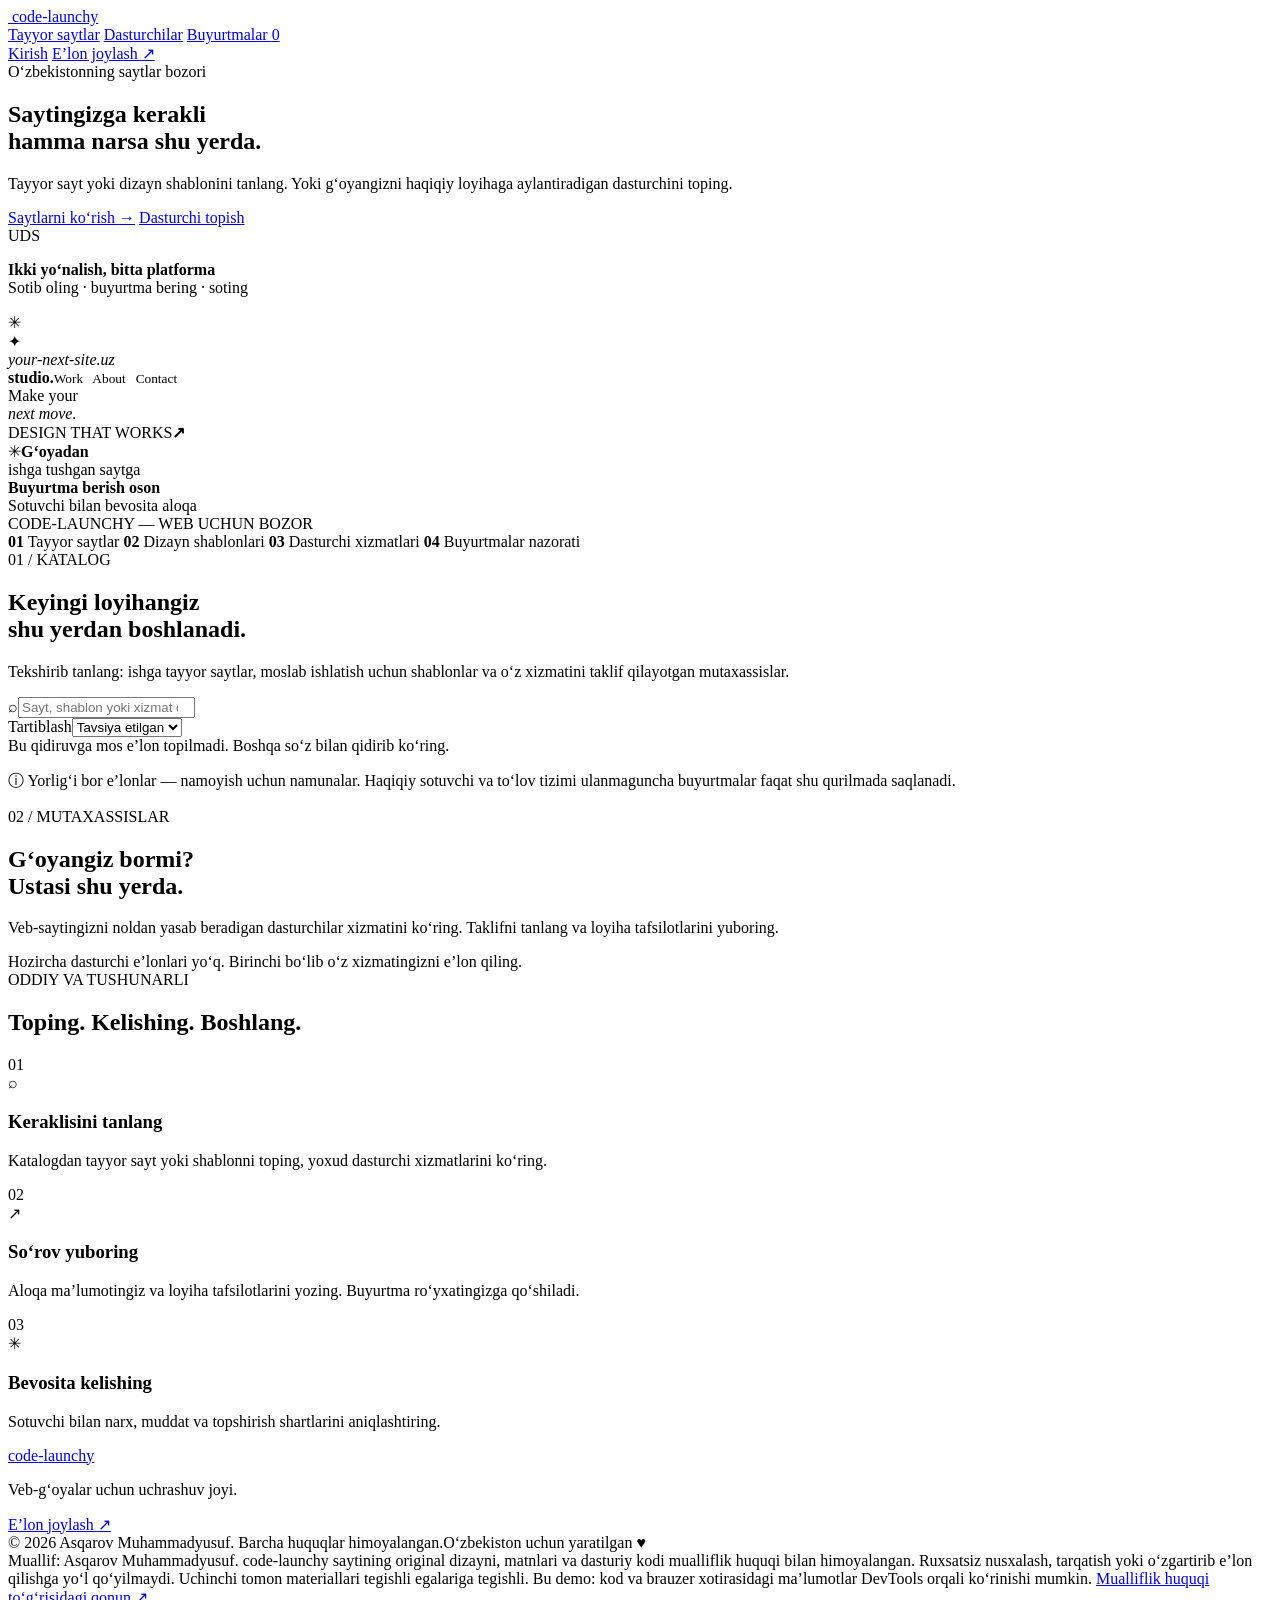
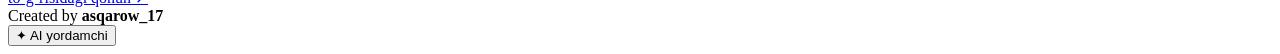
==== index.html @ 660fa681 "Add files via upload" ====
<!DOCTYPE html>
<html lang="uz">
  <head>
    <meta charset="UTF-8" />
    <meta name="viewport" content="width=device-width, initial-scale=1.0" />
    <meta name="description" content="code-launchy — tayyor sayt va shablonlar bozori, shuningdek ishonchli veb-dasturchi topish maydoni." />
    <meta name="author" content="Asqarov Muhammadyusuf" />
    <meta name="theme-color" content="#f7f8f4" />
    <title>code-launchy — saytingiz uchun to‘g‘ri manzil</title>
    <script src="js/home-scroll.js"></script>
    <link rel="icon" type="image/svg+xml" href="assets/code-launchy-logo.svg" />
    <link rel="stylesheet" href="css/style.css" />
    <link rel="stylesheet" href="css/protection.css" />
  </head>
  <body>
    <header class="site-header">
      <div class="container nav-wrap">
        <a class="brand" href="index.html" aria-label="code-launchy bosh sahifa">
          <img class="brand-logo" src="assets/code-launchy-logo.svg" alt="" />
          <span>code<span class="brand-dot">-</span>launchy</span>
        </a>
        <nav class="main-nav" aria-label="Asosiy navigatsiya">
          <a href="#catalog">Tayyor saytlar</a>
          <a href="#developers">Dasturchilar</a>
          <a href="orders.html">Buyurtmalar <span id="orderCount" class="nav-count">0</span></a>
        </nav>
        <div class="header-actions">
          <a class="account-link" href="account.html">Kirish</a>
          <a class="button button-dark nav-cta" href="listing.html">E’lon joylash <span aria-hidden="true">↗</span></a>
        </div>
      </div>
    </header>

    <main id="home">
      <section class="hero">
        <div class="container hero-layout">
          <div class="hero-copy">
            <div class="eyebrow"><span class="eyebrow-dot"></span> O‘zbekistonning saytlar bozori</div>
            <h1>Saytingizga kerakli<br />hamma narsa <span>shu yerda.</span></h1>
            <p class="hero-lead">Tayyor sayt yoki dizayn shablonini tanlang. Yoki g‘oyangizni haqiqiy loyihaga aylantiradigan dasturchini toping.</p>
            <div class="hero-actions">
              <a class="button button-primary" href="#catalog">Saytlarni ko‘rish <span aria-hidden="true">→</span></a>
              <a class="button button-outline" href="#developers">Dasturchi topish</a>
            </div>
            <div class="hero-proof">
              <div class="avatar-stack" aria-hidden="true"><span>U</span><span>D</span><span>S</span></div>
              <p><strong>Ikki yo‘nalish, bitta platforma</strong><br />Sotib oling · buyurtma bering · soting</p>
            </div>
          </div>
          <div class="hero-art" aria-label="Sayt yaratish jarayonining tasviri">
            <div class="art-orbit orbit-one"></div>
            <div class="art-orbit orbit-two"></div>
            <div class="art-spark spark-one">✳</div>
            <div class="art-spark spark-two">✦</div>
            <div class="browser-card">
              <div class="browser-top"><span></span><span></span><span></span><i>your-next-site.uz</i></div>
              <div class="browser-content">
                <div class="browser-nav"><b>studio<span>.</span></b><small>Work&nbsp;&nbsp; About&nbsp;&nbsp; Contact</small></div>
                <div class="browser-title">Make your<br /><em>next move.</em></div>
                <div class="browser-bottom"><span>DESIGN THAT WORKS</span><b>↗</b></div>
                <div class="browser-shape"></div>
              </div>
            </div>
            <div class="floating-note note-top"><span class="note-icon">✳</span><span><b>G‘oyadan</b><br />ishga tushgan saytga</span></div>
            <div class="floating-note note-bottom"><span class="online-dot"></span><span><b>Buyurtma berish oson</b><br />Sotuvchi bilan bevosita aloqa</span></div>
            <span class="hero-caption">CODE-LAUNCHY — WEB UCHUN BOZOR</span>
          </div>
        </div>
      </section>

      <section class="trust-strip" aria-label="Platforma imkoniyatlari">
        <div class="container trust-inner">
          <span><b>01</b> Tayyor saytlar</span><span class="trust-divider"></span>
          <span><b>02</b> Dizayn shablonlari</span><span class="trust-divider"></span>
          <span><b>03</b> Dasturchi xizmatlari</span><span class="trust-divider"></span>
          <span><b>04</b> Buyurtmalar nazorati</span>
        </div>
      </section>

      <section id="catalog" class="section catalog-section">
        <div class="container">
          <div class="section-heading heading-row">
            <div><span class="eyebrow">01 / KATALOG</span><h2>Keyingi loyihangiz<br />shu yerdan boshlanadi.</h2></div>
            <p>Tekshirib tanlang: ishga tayyor saytlar, moslab ishlatish uchun shablonlar va o‘z xizmatini taklif qilayotgan mutaxassislar.</p>
          </div>
          <div class="catalog-tools">
            <label class="search-box" for="searchInput"><span aria-hidden="true">⌕</span><input id="searchInput" type="search" placeholder="Sayt, shablon yoki xizmat qidiring..." autocomplete="off" /></label>
            <div id="catalogFilters" class="filter-list" aria-label="E’lon turini tanlang"></div>
            <label class="select-wrap"><span class="sr-only">Tartiblash</span><select id="sortSelect"><option value="featured">Tavsiya etilgan</option><option value="low">Arzonidan</option><option value="high">Qimmatidan</option></select></label>
          </div>
          <div id="listingGrid" class="listing-grid" aria-live="polite"></div>
          <div id="emptyCatalog" class="empty-state hidden">Bu qidiruvga mos e’lon topilmadi. Boshqa so‘z bilan qidirib ko‘ring.</div>
          <p class="demo-note"><span>ⓘ</span> Yorlig‘i bor e’lonlar — namoyish uchun namunalar. Haqiqiy sotuvchi va to‘lov tizimi ulanmaguncha buyurtmalar faqat shu qurilmada saqlanadi.</p>
        </div>
      </section>

      <section id="developers" class="section developers-section">
        <div class="container">
          <div class="section-heading heading-row">
            <div><span class="eyebrow">02 / MUTAXASSISLAR</span><h2>G‘oyangiz bormi?<br /><span class="text-accent">Ustasi shu yerda.</span></h2></div>
            <p>Veb-saytingizni noldan yasab beradigan dasturchilar xizmatini ko‘ring. Taklifni tanlang va loyiha tafsilotlarini yuboring.</p>
          </div>
          <div id="developerGrid" class="developer-grid" aria-live="polite"></div>
          <div id="emptyDevelopers" class="empty-state hidden">Hozircha dasturchi e’lonlari yo‘q. Birinchi bo‘lib o‘z xizmatingizni e’lon qiling.</div>
        </div>
      </section>

      <section id="how-it-works" class="section how-section">
        <div class="container">
          <div class="section-heading"><span class="eyebrow">ODDIY VA TUSHUNARLI</span><h2>Toping. Kelishing. Boshlang.</h2></div>
          <div class="steps-grid">
            <article class="step-card"><span class="step-number">01</span><div class="step-icon">⌕</div><h3>Keraklisini tanlang</h3><p>Katalogdan tayyor sayt yoki shablonni toping, yoxud dasturchi xizmatlarini ko‘ring.</p></article>
            <article class="step-card"><span class="step-number">02</span><div class="step-icon">↗</div><h3>So‘rov yuboring</h3><p>Aloqa ma’lumotingiz va loyiha tafsilotlarini yozing. Buyurtma ro‘yxatingizga qo‘shiladi.</p></article>
            <article class="step-card"><span class="step-number">03</span><div class="step-icon">✳</div><h3>Bevosita kelishing</h3><p>Sotuvchi bilan narx, muddat va topshirish shartlarini aniqlashtiring.</p></article>
          </div>
        </div>
      </section>

    </main>

    <footer class="site-footer">
      <div class="container footer-main">
        <a class="brand footer-brand" href="index.html"><img class="brand-logo" src="assets/code-launchy-logo.svg" alt="" /><span>code<span class="brand-dot">-</span>launchy</span></a>
        <p>Veb-g‘oyalar uchun uchrashuv joyi.</p>
        <a href="listing.html">E’lon joylash <span aria-hidden="true">↗</span></a>
      </div>
      <div class="container footer-bottom"><span>© 2026 Asqarov Muhammadyusuf. Barcha huquqlar himoyalangan.</span><span>O‘zbekiston uchun yaratilgan <b>♥</b></span></div>
      <div class="container copyright-notice">Muallif: Asqarov Muhammadyusuf. code-launchy saytining original dizayni, matnlari va dasturiy kodi mualliflik huquqi bilan himoyalangan. Ruxsatsiz nusxalash, tarqatish yoki o‘zgartirib e’lon qilishga yo‘l qo‘yilmaydi. Uchinchi tomon materiallari tegishli egalariga tegishli. Bu demo: kod va brauzer xotirasidagi ma’lumotlar DevTools orqali ko‘rinishi mumkin. <a href="https://lex.uz/docs/1022944" target="_blank" rel="noopener noreferrer">Mualliflik huquqi to‘g‘risidagi qonun ↗</a></div>
      <div class="container creator-credit">Created by <strong>asqarow_17</strong></div>
    </footer>

    <aside class="assistant-widget" aria-label="Gemini AI yordamchisi">
      <section id="assistantPanel" class="assistant-panel" aria-label="Sayt bo‘yicha savol-javob" hidden>
        <header class="assistant-header">
          <div class="assistant-header-icon" aria-hidden="true">✦</div>
          <div class="assistant-heading"><h2>Gemini yordamchi</h2><p>Chat tarixi shu qurilmada saqlanadi</p></div>
          <button id="assistantClear" class="assistant-clear" type="button" aria-label="Chat tarixini tozalash">Tozalash</button>
          <button id="assistantClose" class="assistant-close" type="button" aria-label="Yordamchini yopish">×</button>
        </header>
        <div id="assistantMessages" class="assistant-messages" aria-live="polite">
          <div class="assistant-welcome">
            <p>Salom! Men Gemini yordamchisiman. Turli mavzularda savol bering; saytimiz haqida so‘rasangiz, rasmli yo‘riqnoma ham ko‘rsataman.</p>
          </div>
        </div>
        <div class="assistant-prompts" aria-label="Namunaviy savollar">
          <button type="button" data-assistant-prompt="Saytni qanday sotib olaman?">Saytni qanday olaman?</button>
          <button type="button" data-assistant-prompt="Qanday qilib e’lon joylayman?">E’lon joylash</button>
          <button type="button" data-assistant-prompt="Akkauntni qanday ochaman?">Akkaunt ochish</button>
        </div>
        <form id="assistantForm" class="assistant-form">
          <label class="sr-only" for="assistantInput">Savolingiz</label>
          <textarea id="assistantInput" maxlength="600" rows="2" placeholder="Savolingizni yozing..." required></textarea>
          <button id="assistantSend" class="assistant-send" type="submit" aria-label="Savolni yuborish">→</button>
        </form>
        <p class="assistant-disclaimer">Javoblar Gemini tomonidan yaratiladi; muhim ma’lumotlarni tekshirib oling.</p>
      </section>
      <button id="assistantOpen" class="assistant-launcher" type="button" aria-expanded="false" aria-controls="assistantPanel">
        <span aria-hidden="true">✦</span> AI yordamchi
      </button>
    </aside>

    <dialog id="orderDialog" class="order-dialog" aria-labelledby="dialogTitle">
      <form id="orderForm" method="dialog">
        <button class="dialog-close" type="button" aria-label="Yopish">×</button>
        <span id="dialogEyebrow" class="eyebrow">BUYURTMA SO‘ROVI</span>
        <h2 id="dialogTitle">Buyurtma berish</h2>
        <p id="dialogListing" class="dialog-listing"></p>
        <input id="dialogListingId" name="listingId" type="hidden" />
        <div class="field"><label for="buyerName">Ismingiz</label><input id="buyerName" name="buyerName" type="text" maxlength="50" required placeholder="Ism familiyangiz" /></div>
        <div class="field"><label for="buyerContact">Telefon yoki Telegram</label><input id="buyerContact" name="buyerContact" type="text" maxlength="80" required placeholder="+998 90 123 45 67 yoki @username" /></div>
        <div class="field"><label for="buyerNote">Izoh (ixtiyoriy)</label><textarea id="buyerNote" name="note" rows="3" maxlength="300" placeholder="Savolingiz yoki loyiha tafsilotlari"></textarea></div>
        <button id="dialogSubmit" class="button button-primary button-wide" type="submit">So‘rovni saqlash <span aria-hidden="true">→</span></button>
        <p class="dialog-disclaimer">code-launchy demo rejimida ishlayapti: so‘rov sotuvchiga avtomatik yuborilmaydi. U bilan aloqani o‘zingiz kelishasiz.</p>
      </form>
    </dialog>

    <div id="toast" class="toast" role="status" aria-live="polite"></div>
    <script src="js/database.js"></script>
    <script src="js/reveal.js"></script>
    <script src="js/app.js"></script>
    <script src="js/assistant.js"></script>
    <script src="js/protection.js"></script>
  </body>
</html>
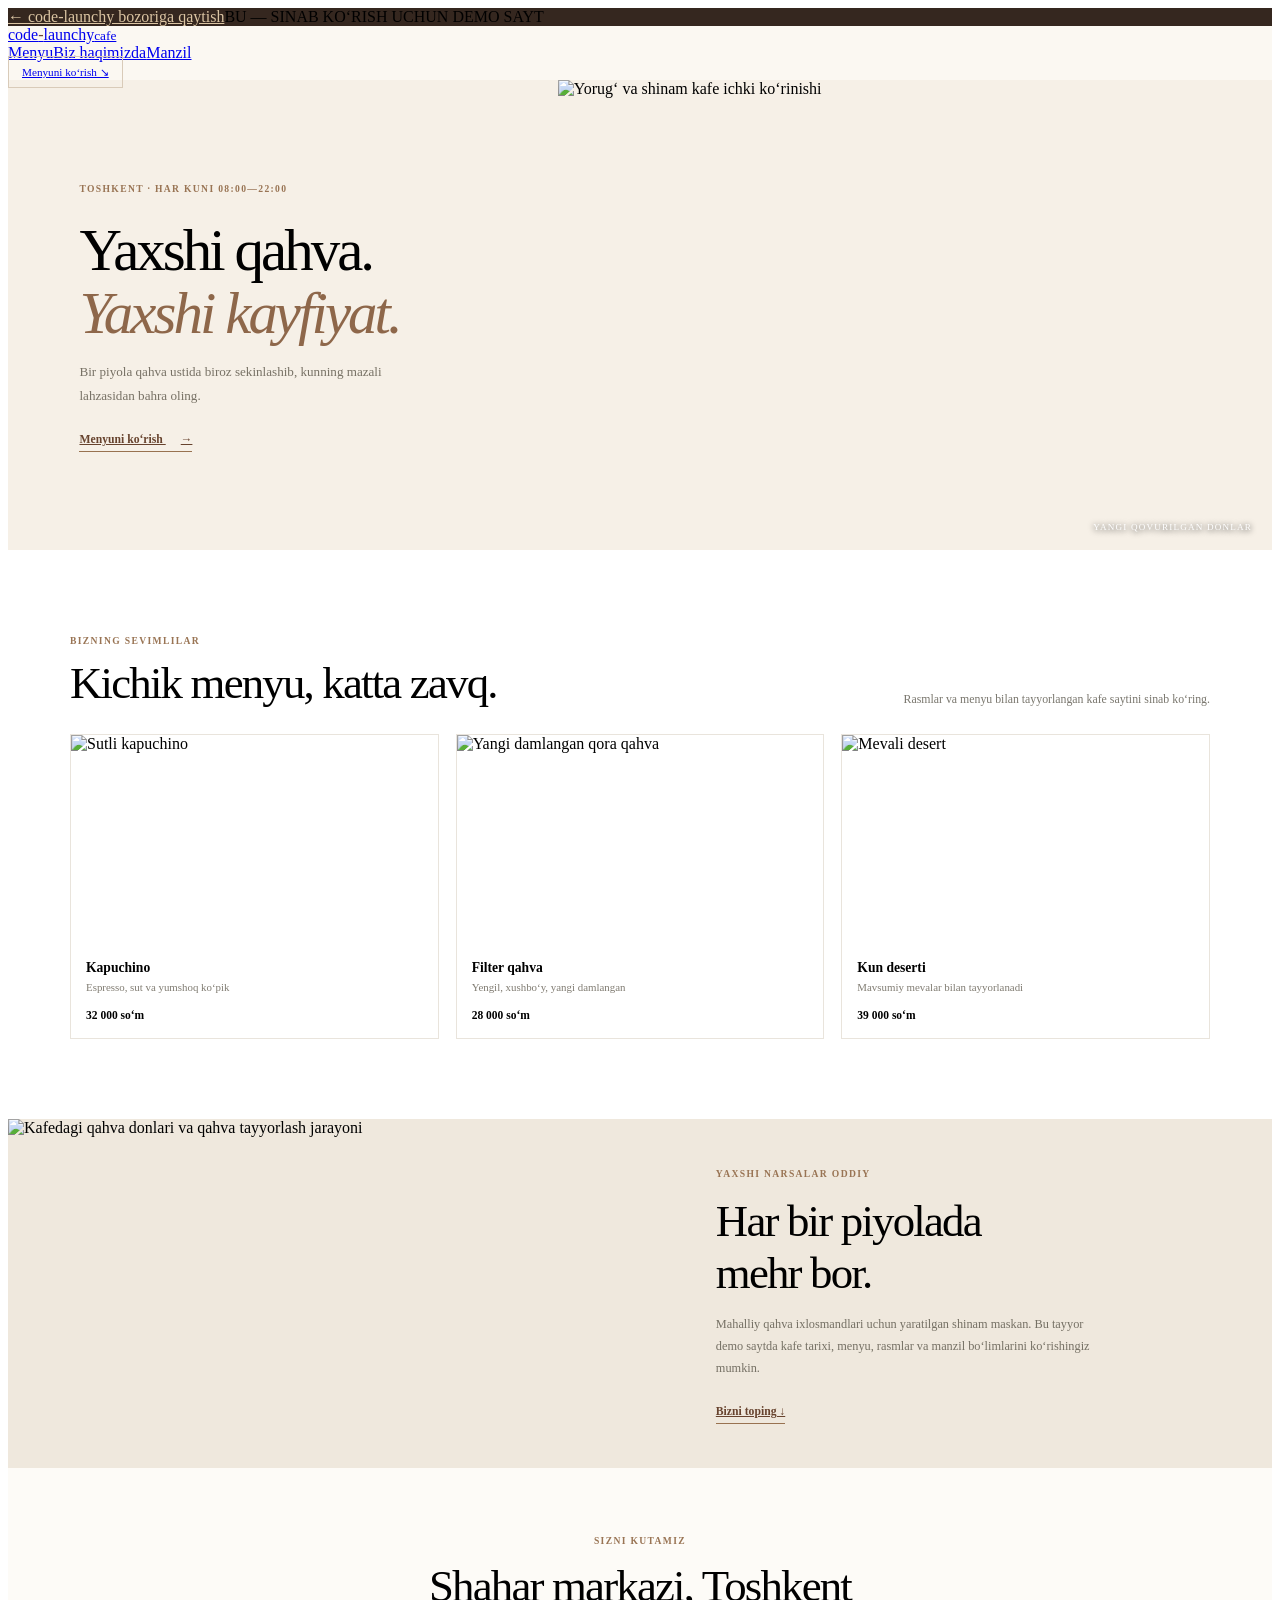
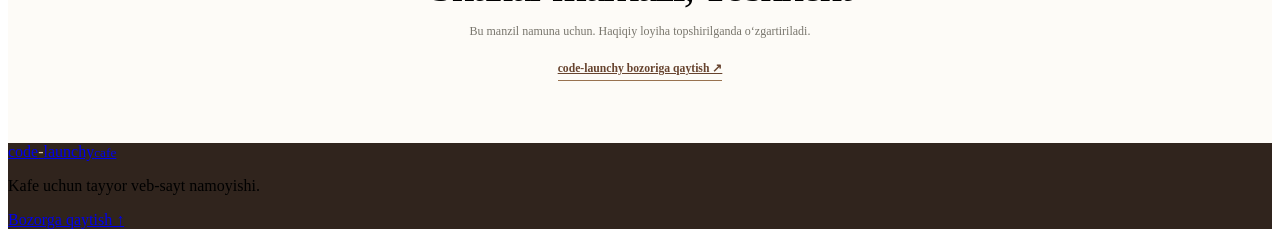
==== commit a84b8636: "Add files via upload" ====
--- a/index.html
+++ b/index.html
@@ -3,182 +3,37 @@
   <head>
     <meta charset="UTF-8" />
     <meta name="viewport" content="width=device-width, initial-scale=1.0" />
-    <meta name="description" content="code-launchy — tayyor sayt va shablonlar bozori, shuningdek ishonchli veb-dasturchi topish maydoni." />
-    <meta name="author" content="Asqarov Muhammadyusuf" />
-    <meta name="theme-color" content="#f7f8f4" />
-    <title>code-launchy — saytingiz uchun to‘g‘ri manzil</title>
-    <script src="js/home-scroll.js"></script>
-    <link rel="icon" type="image/svg+xml" href="assets/code-launchy-logo.svg" />
-    <link rel="stylesheet" href="css/style.css" />
-    <link rel="stylesheet" href="css/protection.css" />
+    <meta name="description" content="code-launchy cafe — tayyor kafe sayti namoyishi." />
+    <title>code-launchy cafe — demo sayt</title>
+    <link rel="icon" type="image/svg+xml" href="../../assets/code-launchy-logo.svg" />
+    <link rel="stylesheet" href="../tezz-shop/style.css" />
+    <link rel="stylesheet" href="style.css" />
+    <link rel="stylesheet" href="../../css/protection.css" />
   </head>
-  <body>
-    <header class="site-header">
-      <div class="container nav-wrap">
-        <a class="brand" href="index.html" aria-label="code-launchy bosh sahifa">
-          <img class="brand-logo" src="assets/code-launchy-logo.svg" alt="" />
-          <span>code<span class="brand-dot">-</span>launchy</span>
-        </a>
-        <nav class="main-nav" aria-label="Asosiy navigatsiya">
-          <a href="#catalog">Tayyor saytlar</a>
-          <a href="#developers">Dasturchilar</a>
-          <a href="orders.html">Buyurtmalar <span id="orderCount" class="nav-count">0</span></a>
-        </nav>
-        <div class="header-actions">
-          <a class="account-link" href="account.html">Kirish</a>
-          <a class="button button-dark nav-cta" href="listing.html">E’lon joylash <span aria-hidden="true">↗</span></a>
-        </div>
-      </div>
+  <body class="cafe-demo">
+    <div class="demo-bar"><a href="../../index.html">← code-launchy bozoriga qaytish</a><span>BU — SINAB KO‘RISH UCHUN DEMO SAYT</span></div>
+    <header class="store-header cafe-header">
+      <a class="store-brand" href="#home"><img src="../../assets/code-launchy-logo.svg" alt="" />code<span>-</span>launchy<small>cafe</small></a>
+      <nav aria-label="Kafe menyusi"><a href="#menu">Menyu</a><a href="#story">Biz haqimizda</a><a href="#visit">Manzil</a></nav>
+      <a class="cafe-order" href="#menu">Menyuni ko‘rish ↘</a>
     </header>
-
     <main id="home">
-      <section class="hero">
-        <div class="container hero-layout">
-          <div class="hero-copy">
-            <div class="eyebrow"><span class="eyebrow-dot"></span> O‘zbekistonning saytlar bozori</div>
-            <h1>Saytingizga kerakli<br />hamma narsa <span>shu yerda.</span></h1>
-            <p class="hero-lead">Tayyor sayt yoki dizayn shablonini tanlang. Yoki g‘oyangizni haqiqiy loyihaga aylantiradigan dasturchini toping.</p>
-            <div class="hero-actions">
-              <a class="button button-primary" href="#catalog">Saytlarni ko‘rish <span aria-hidden="true">→</span></a>
-              <a class="button button-outline" href="#developers">Dasturchi topish</a>
-            </div>
-            <div class="hero-proof">
-              <div class="avatar-stack" aria-hidden="true"><span>U</span><span>D</span><span>S</span></div>
-              <p><strong>Ikki yo‘nalish, bitta platforma</strong><br />Sotib oling · buyurtma bering · soting</p>
-            </div>
-          </div>
-          <div class="hero-art" aria-label="Sayt yaratish jarayonining tasviri">
-            <div class="art-orbit orbit-one"></div>
-            <div class="art-orbit orbit-two"></div>
-            <div class="art-spark spark-one">✳</div>
-            <div class="art-spark spark-two">✦</div>
-            <div class="browser-card">
-              <div class="browser-top"><span></span><span></span><span></span><i>your-next-site.uz</i></div>
-              <div class="browser-content">
-                <div class="browser-nav"><b>studio<span>.</span></b><small>Work&nbsp;&nbsp; About&nbsp;&nbsp; Contact</small></div>
-                <div class="browser-title">Make your<br /><em>next move.</em></div>
-                <div class="browser-bottom"><span>DESIGN THAT WORKS</span><b>↗</b></div>
-                <div class="browser-shape"></div>
-              </div>
-            </div>
-            <div class="floating-note note-top"><span class="note-icon">✳</span><span><b>G‘oyadan</b><br />ishga tushgan saytga</span></div>
-            <div class="floating-note note-bottom"><span class="online-dot"></span><span><b>Buyurtma berish oson</b><br />Sotuvchi bilan bevosita aloqa</span></div>
-            <span class="hero-caption">CODE-LAUNCHY — WEB UCHUN BOZOR</span>
-          </div>
+      <section class="cafe-hero">
+        <div class="cafe-title"><span class="cafe-overline">TOSHKENT · HAR KUNI 08:00—22:00</span><h1>Yaxshi qahva.<br /><em>Yaxshi kayfiyat.</em></h1><p>Bir piyola qahva ustida biroz sekinlashib, kunning mazali lahzasidan bahra oling.</p><a href="#menu">Menyuni ko‘rish <span>→</span></a></div>
+        <div class="cafe-cover"><img src="../assets/cafe-interior.jpg" alt="Yorug‘ va shinam kafe ichki ko‘rinishi" /><span>YANGI QOVURILGAN DONLAR</span></div>
+      </section>
+      <section id="menu" class="cafe-menu">
+        <div class="cafe-section-heading"><div><span class="cafe-overline">BIZNING SEVIMLILAR</span><h2>Kichik menyu, katta zavq.</h2></div><p>Rasmlar va menyu bilan tayyorlangan kafe saytini sinab ko‘ring.</p></div>
+        <div class="cafe-items">
+          <article><img src="../assets/cappuccino.jpg" alt="Sutli kapuchino" loading="lazy" /><div><h3>Kapuchino</h3><p>Espresso, sut va yumshoq ko‘pik</p><b>32 000 so‘m</b></div></article>
+          <article><img src="../assets/filter-coffee.jpg" alt="Yangi damlangan qora qahva" loading="lazy" /><div><h3>Filter qahva</h3><p>Yengil, xushbo‘y, yangi damlangan</p><b>28 000 so‘m</b></div></article>
+          <article><img src="../assets/dessert.jpg" alt="Mevali desert" loading="lazy" /><div><h3>Kun deserti</h3><p>Mavsumiy mevalar bilan tayyorlanadi</p><b>39 000 so‘m</b></div></article>
         </div>
       </section>
-
-      <section class="trust-strip" aria-label="Platforma imkoniyatlari">
-        <div class="container trust-inner">
-          <span><b>01</b> Tayyor saytlar</span><span class="trust-divider"></span>
-          <span><b>02</b> Dizayn shablonlari</span><span class="trust-divider"></span>
-          <span><b>03</b> Dasturchi xizmatlari</span><span class="trust-divider"></span>
-          <span><b>04</b> Buyurtmalar nazorati</span>
-        </div>
-      </section>
-
-      <section id="catalog" class="section catalog-section">
-        <div class="container">
-          <div class="section-heading heading-row">
-            <div><span class="eyebrow">01 / KATALOG</span><h2>Keyingi loyihangiz<br />shu yerdan boshlanadi.</h2></div>
-            <p>Tekshirib tanlang: ishga tayyor saytlar, moslab ishlatish uchun shablonlar va o‘z xizmatini taklif qilayotgan mutaxassislar.</p>
-          </div>
-          <div class="catalog-tools">
-            <label class="search-box" for="searchInput"><span aria-hidden="true">⌕</span><input id="searchInput" type="search" placeholder="Sayt, shablon yoki xizmat qidiring..." autocomplete="off" /></label>
-            <div id="catalogFilters" class="filter-list" aria-label="E’lon turini tanlang"></div>
-            <label class="select-wrap"><span class="sr-only">Tartiblash</span><select id="sortSelect"><option value="featured">Tavsiya etilgan</option><option value="low">Arzonidan</option><option value="high">Qimmatidan</option></select></label>
-          </div>
-          <div id="listingGrid" class="listing-grid" aria-live="polite"></div>
-          <div id="emptyCatalog" class="empty-state hidden">Bu qidiruvga mos e’lon topilmadi. Boshqa so‘z bilan qidirib ko‘ring.</div>
-          <p class="demo-note"><span>ⓘ</span> Yorlig‘i bor e’lonlar — namoyish uchun namunalar. Haqiqiy sotuvchi va to‘lov tizimi ulanmaguncha buyurtmalar faqat shu qurilmada saqlanadi.</p>
-        </div>
-      </section>
-
-      <section id="developers" class="section developers-section">
-        <div class="container">
-          <div class="section-heading heading-row">
-            <div><span class="eyebrow">02 / MUTAXASSISLAR</span><h2>G‘oyangiz bormi?<br /><span class="text-accent">Ustasi shu yerda.</span></h2></div>
-            <p>Veb-saytingizni noldan yasab beradigan dasturchilar xizmatini ko‘ring. Taklifni tanlang va loyiha tafsilotlarini yuboring.</p>
-          </div>
-          <div id="developerGrid" class="developer-grid" aria-live="polite"></div>
-          <div id="emptyDevelopers" class="empty-state hidden">Hozircha dasturchi e’lonlari yo‘q. Birinchi bo‘lib o‘z xizmatingizni e’lon qiling.</div>
-        </div>
-      </section>
-
-      <section id="how-it-works" class="section how-section">
-        <div class="container">
-          <div class="section-heading"><span class="eyebrow">ODDIY VA TUSHUNARLI</span><h2>Toping. Kelishing. Boshlang.</h2></div>
-          <div class="steps-grid">
-            <article class="step-card"><span class="step-number">01</span><div class="step-icon">⌕</div><h3>Keraklisini tanlang</h3><p>Katalogdan tayyor sayt yoki shablonni toping, yoxud dasturchi xizmatlarini ko‘ring.</p></article>
-            <article class="step-card"><span class="step-number">02</span><div class="step-icon">↗</div><h3>So‘rov yuboring</h3><p>Aloqa ma’lumotingiz va loyiha tafsilotlarini yozing. Buyurtma ro‘yxatingizga qo‘shiladi.</p></article>
-            <article class="step-card"><span class="step-number">03</span><div class="step-icon">✳</div><h3>Bevosita kelishing</h3><p>Sotuvchi bilan narx, muddat va topshirish shartlarini aniqlashtiring.</p></article>
-          </div>
-        </div>
-      </section>
-
+      <section id="story" class="cafe-story"><img src="../assets/coffee-making.jpg" alt="Kafedagi qahva donlari va qahva tayyorlash jarayoni" loading="lazy" /><div><span class="cafe-overline">YAXSHI NARSALAR ODDIY</span><h2>Har bir piyolada<br />mehr bor.</h2><p>Mahalliy qahva ixlosmandlari uchun yaratilgan shinam maskan. Bu tayyor demo saytda kafe tarixi, menyu, rasmlar va manzil bo‘limlarini ko‘rishingiz mumkin.</p><a href="#visit">Bizni toping ↓</a></div></section>
+      <section id="visit" class="cafe-visit"><span class="cafe-overline">SIZNI KUTAMIZ</span><h2>Shahar markazi, Toshkent</h2><p>Bu manzil namuna uchun. Haqiqiy loyiha topshirilganda o‘zgartiriladi.</p><a href="../../index.html">code-launchy bozoriga qaytish ↗</a></section>
     </main>
-
-    <footer class="site-footer">
-      <div class="container footer-main">
-        <a class="brand footer-brand" href="index.html"><img class="brand-logo" src="assets/code-launchy-logo.svg" alt="" /><span>code<span class="brand-dot">-</span>launchy</span></a>
-        <p>Veb-g‘oyalar uchun uchrashuv joyi.</p>
-        <a href="listing.html">E’lon joylash <span aria-hidden="true">↗</span></a>
-      </div>
-      <div class="container footer-bottom"><span>© 2026 Asqarov Muhammadyusuf. Barcha huquqlar himoyalangan.</span><span>O‘zbekiston uchun yaratilgan <b>♥</b></span></div>
-      <div class="container copyright-notice">Muallif: Asqarov Muhammadyusuf. code-launchy saytining original dizayni, matnlari va dasturiy kodi mualliflik huquqi bilan himoyalangan. Ruxsatsiz nusxalash, tarqatish yoki o‘zgartirib e’lon qilishga yo‘l qo‘yilmaydi. Uchinchi tomon materiallari tegishli egalariga tegishli. Bu demo: kod va brauzer xotirasidagi ma’lumotlar DevTools orqali ko‘rinishi mumkin. <a href="https://lex.uz/docs/1022944" target="_blank" rel="noopener noreferrer">Mualliflik huquqi to‘g‘risidagi qonun ↗</a></div>
-      <div class="container creator-credit">Created by <strong>asqarow_17</strong></div>
-    </footer>
-
-    <aside class="assistant-widget" aria-label="Gemini AI yordamchisi">
-      <section id="assistantPanel" class="assistant-panel" aria-label="Sayt bo‘yicha savol-javob" hidden>
-        <header class="assistant-header">
-          <div class="assistant-header-icon" aria-hidden="true">✦</div>
-          <div class="assistant-heading"><h2>Gemini yordamchi</h2><p>Chat tarixi shu qurilmada saqlanadi</p></div>
-          <button id="assistantClear" class="assistant-clear" type="button" aria-label="Chat tarixini tozalash">Tozalash</button>
-          <button id="assistantClose" class="assistant-close" type="button" aria-label="Yordamchini yopish">×</button>
-        </header>
-        <div id="assistantMessages" class="assistant-messages" aria-live="polite">
-          <div class="assistant-welcome">
-            <p>Salom! Men Gemini yordamchisiman. Turli mavzularda savol bering; saytimiz haqida so‘rasangiz, rasmli yo‘riqnoma ham ko‘rsataman.</p>
-          </div>
-        </div>
-        <div class="assistant-prompts" aria-label="Namunaviy savollar">
-          <button type="button" data-assistant-prompt="Saytni qanday sotib olaman?">Saytni qanday olaman?</button>
-          <button type="button" data-assistant-prompt="Qanday qilib e’lon joylayman?">E’lon joylash</button>
-          <button type="button" data-assistant-prompt="Akkauntni qanday ochaman?">Akkaunt ochish</button>
-        </div>
-        <form id="assistantForm" class="assistant-form">
-          <label class="sr-only" for="assistantInput">Savolingiz</label>
-          <textarea id="assistantInput" maxlength="600" rows="2" placeholder="Savolingizni yozing..." required></textarea>
-          <button id="assistantSend" class="assistant-send" type="submit" aria-label="Savolni yuborish">→</button>
-        </form>
-        <p class="assistant-disclaimer">Javoblar Gemini tomonidan yaratiladi; muhim ma’lumotlarni tekshirib oling.</p>
-      </section>
-      <button id="assistantOpen" class="assistant-launcher" type="button" aria-expanded="false" aria-controls="assistantPanel">
-        <span aria-hidden="true">✦</span> AI yordamchi
-      </button>
-    </aside>
-
-    <dialog id="orderDialog" class="order-dialog" aria-labelledby="dialogTitle">
-      <form id="orderForm" method="dialog">
-        <button class="dialog-close" type="button" aria-label="Yopish">×</button>
-        <span id="dialogEyebrow" class="eyebrow">BUYURTMA SO‘ROVI</span>
-        <h2 id="dialogTitle">Buyurtma berish</h2>
-        <p id="dialogListing" class="dialog-listing"></p>
-        <input id="dialogListingId" name="listingId" type="hidden" />
-        <div class="field"><label for="buyerName">Ismingiz</label><input id="buyerName" name="buyerName" type="text" maxlength="50" required placeholder="Ism familiyangiz" /></div>
-        <div class="field"><label for="buyerContact">Telefon yoki Telegram</label><input id="buyerContact" name="buyerContact" type="text" maxlength="80" required placeholder="+998 90 123 45 67 yoki @username" /></div>
-        <div class="field"><label for="buyerNote">Izoh (ixtiyoriy)</label><textarea id="buyerNote" name="note" rows="3" maxlength="300" placeholder="Savolingiz yoki loyiha tafsilotlari"></textarea></div>
-        <button id="dialogSubmit" class="button button-primary button-wide" type="submit">So‘rovni saqlash <span aria-hidden="true">→</span></button>
-        <p class="dialog-disclaimer">code-launchy demo rejimida ishlayapti: so‘rov sotuvchiga avtomatik yuborilmaydi. U bilan aloqani o‘zingiz kelishasiz.</p>
-      </form>
-    </dialog>
-
-    <div id="toast" class="toast" role="status" aria-live="polite"></div>
-    <script src="js/database.js"></script>
-    <script src="js/reveal.js"></script>
-    <script src="js/app.js"></script>
-    <script src="js/assistant.js"></script>
-    <script src="js/protection.js"></script>
+    <footer class="shop-footer"><a class="store-brand" href="#home"><img src="../../assets/code-launchy-logo.svg" alt="" />code<span>-</span>launchy<small>cafe</small></a><p>Kafe uchun tayyor veb-sayt namoyishi.</p><a href="../../index.html">Bozorga qaytish ↑</a></footer>
+    <script src="../../js/protection.js"></script>
   </body>
 </html>
--- a/style.css
+++ b/style.css
@@ -0,0 +1 @@
+.cafe-demo{--coffee:#704936;--cream:#f6f0e7}.cafe-demo .store-header{background:#fbf8f2ed}.cafe-demo .store-brand>span{color:var(--coffee)}.cafe-demo .demo-bar>a{color:#dbc5a3}.cafe-demo .demo-bar{background:#35271f}.cafe-header{border-color:#e8e0d5}.cafe-order{border:1px solid #d9cbb9;padding:9px 13px;font-size:.7rem}.cafe-hero{display:grid;min-height:470px;grid-template-columns:.87fr 1.13fr;background:var(--cream)}.cafe-title{align-self:center;padding:56px 9% 56px 13%}.cafe-overline{color:#997454;font-size:.6rem;font-weight:800;letter-spacing:.14em}.cafe-title h1{margin:23px 0 14px;font-family:"Playfair Display",Georgia,serif;font-size:clamp(2.7rem,4.6vw,4.4rem);font-weight:500;line-height:1.08;letter-spacing:-.05em}.cafe-title h1 em{color:#8e674a;font-weight:500}.cafe-title p{max-width:350px;color:#777165;font-size:.82rem;line-height:1.8}.cafe-title>a,.cafe-story a,.cafe-visit>a{display:inline-block;margin-top:13px;border-bottom:1px solid #987250;padding-bottom:5px;color:#67432e;font-size:.73rem;font-weight:700}.cafe-title>a span{margin-left:15px}.cafe-cover{position:relative;min-height:470px;overflow:hidden}.cafe-cover img{width:100%;height:100%;position:absolute;inset:0;object-fit:cover}.cafe-cover>span{position:absolute;right:20px;bottom:18px;color:white;font-size:.57rem;letter-spacing:.13em;text-shadow:0 1px 6px #000}.cafe-menu{max-width:1140px;margin:auto;padding:80px 28px}.cafe-section-heading{display:flex;align-items:end;justify-content:space-between;gap:24px;margin-bottom:25px}.cafe-section-heading h2,.cafe-story h2,.cafe-visit h2{margin:9px 0 0;font-family:"Playfair Display",Georgia,serif;font-size:clamp(1.8rem,3.5vw,2.8rem);font-weight:500;letter-spacing:-.04em}.cafe-section-heading>p{max-width:320px;margin:0;color:#79766d;font-size:.74rem;line-height:1.7}.cafe-items{display:grid;grid-template-columns:repeat(3,minmax(0,1fr));gap:17px}.cafe-items article{overflow:hidden;border:1px solid #e9e4dc;background:#fff}.cafe-items img{display:block;width:100%;height:210px;object-fit:cover}.cafe-items article>div{padding:15px}.cafe-items h3{margin:0 0 5px;font-size:.85rem}.cafe-items p{margin:0 0 12px;color:#807c72;font-size:.68rem}.cafe-items b{font-size:.72rem}.cafe-story{display:grid;min-height:340px;grid-template-columns:1fr 1fr;background:#efe8dd}.cafe-story>img{width:100%;height:100%;min-height:340px;object-fit:cover}.cafe-story>div{align-self:center;padding:44px 12%}.cafe-story h2{margin:14px 0}.cafe-story p{max-width:390px;color:#757064;font-size:.77rem;line-height:1.8}.cafe-visit{padding:62px 20px;text-align:center;background:#fdfbf7}.cafe-visit h2{margin:12px 0}.cafe-visit p{color:#79766d;font-size:.75rem}.cafe-visit>a{margin-top:10px}.cafe-demo .shop-footer{background:#30241d}.cafe-demo .shop-footer .store-brand>span{color:#d9c19e}@media(max-width:760px){.cafe-hero{grid-template-columns:1fr}.cafe-title{padding:48px 25px 35px}.cafe-title h1{font-size:3.2rem}.cafe-cover{min-height:330px;height:330px}.cafe-items{grid-template-columns:repeat(2,minmax(0,1fr))}.cafe-story{grid-template-columns:1fr}.cafe-story>img{height:270px;min-height:270px}.cafe-story>div{padding:38px 25px}}@media(max-width:500px){.cafe-section-heading{align-items:flex-start;flex-direction:column;gap:9px}.cafe-menu{padding:58px 15px}.cafe-items{gap:10px}.cafe-items img{height:165px}.cafe-items article>div{padding:11px}.cafe-items p{min-height:30px}.cafe-header nav{display:none}}
